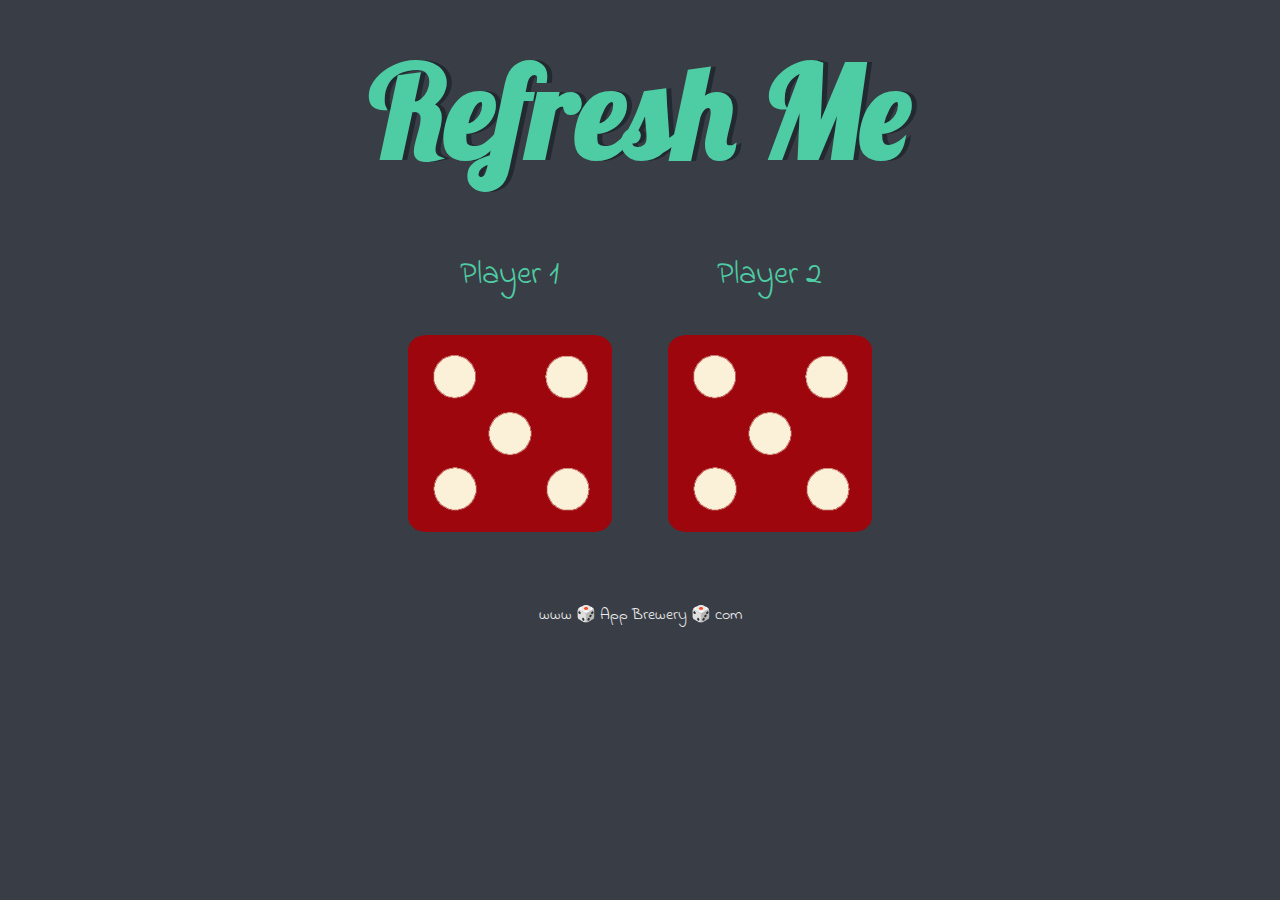
==== index.html @ 27fc9c2b "Add files via upload" ====
<!DOCTYPE html>
<html lang="en" dir="ltr">
  <head>
    <meta charset="utf-8">
    <title>Dicee</title>
    <link href="https://fonts.googleapis.com/css?family=Indie+Flower|Lobster" rel="stylesheet">
    <link rel="stylesheet" href="./styles.css">
  </head>
  <body>

    <div class="container">
      <h1>Refresh Me</h1>
      <h1 class="winner"></h1>

      <div class="dice">
        <p>Player 1</p>
        <img class="img1" src="">
      </div>

      <div class="dice">
        <p>Player 2</p>
        <img class="img2" src="">
      </div>

    </div>

    <script src="./index.js"></script>
  </body>

  <footer>
    www 🎲 App Brewery 🎲 com
  </footer>
</html>
---- styles.css ----
.container {
  width: 70%;
  margin: auto;
  text-align: center;
}

.dice {
  text-align: center;
  display: inline-block;

}

body {
  background-color: #393E46;
}

h1 {
  margin: 30px;
  font-family: 'Lobster', cursive;
  text-shadow: 5px 0 #232931;
  font-size: 8rem;
  color: #4ECCA3;
}
.winner {
  margin: 30px;
  font-family: 'Lobster', cursive;
  text-shadow: 5px 0 #232931;
  font-size: 6rem;
  color: #5bcc4e;
}

p {
  font-size: 2rem;
  color: #4ECCA3;
  font-family: 'Indie Flower', cursive;
}

img {
  width: 80%;
}

footer {
  margin-top: 5%;
  color: #EEEEEE;
  text-align: center;
  font-family: 'Indie Flower', cursive;

}
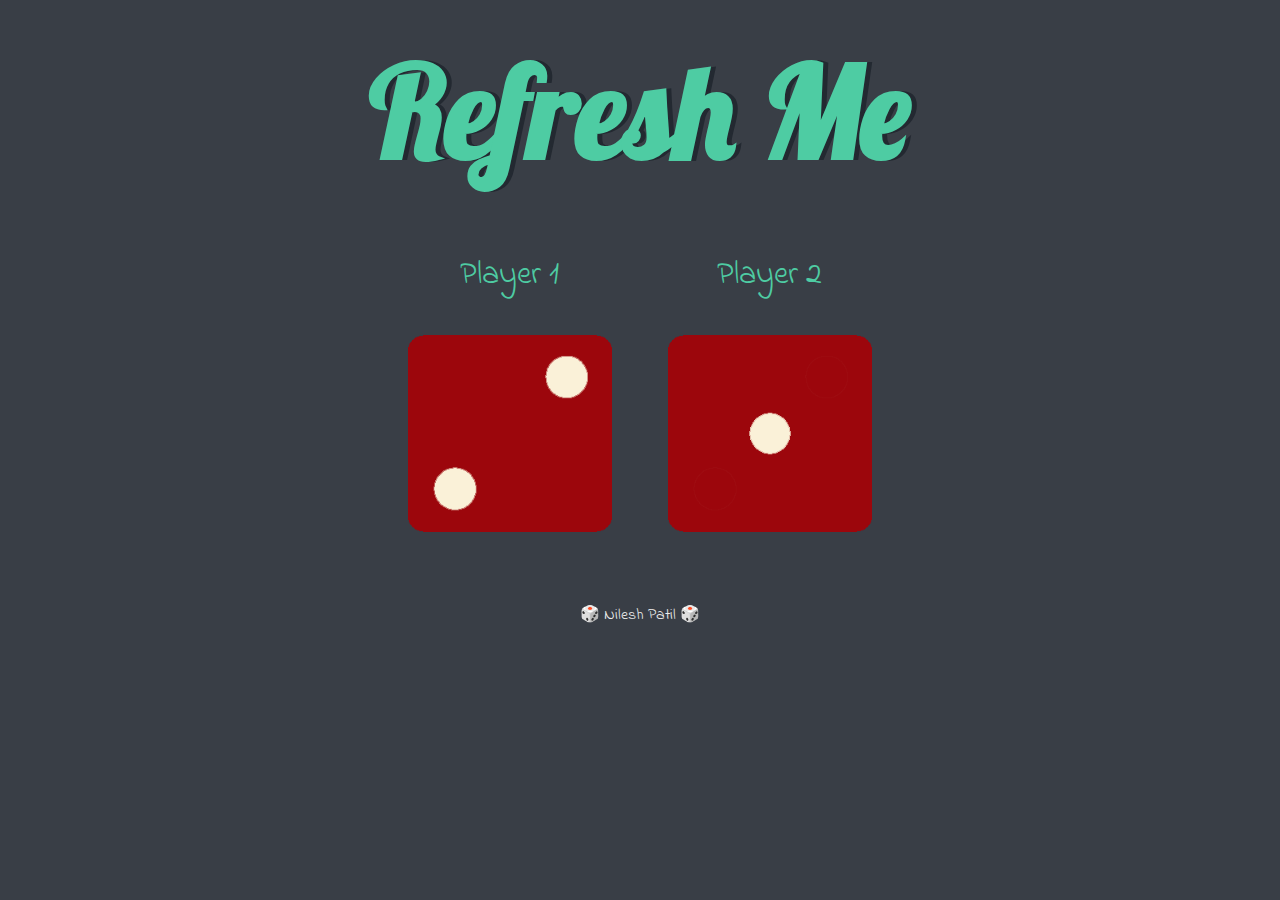
==== commit 5a218807: "Update index.html" ====
--- a/index.html
+++ b/index.html
@@ -28,6 +28,6 @@
   </body>
 
   <footer>
-    www 🎲 App Brewery 🎲 com
+     🎲 Nilesh Patil 🎲 
   </footer>
 </html>
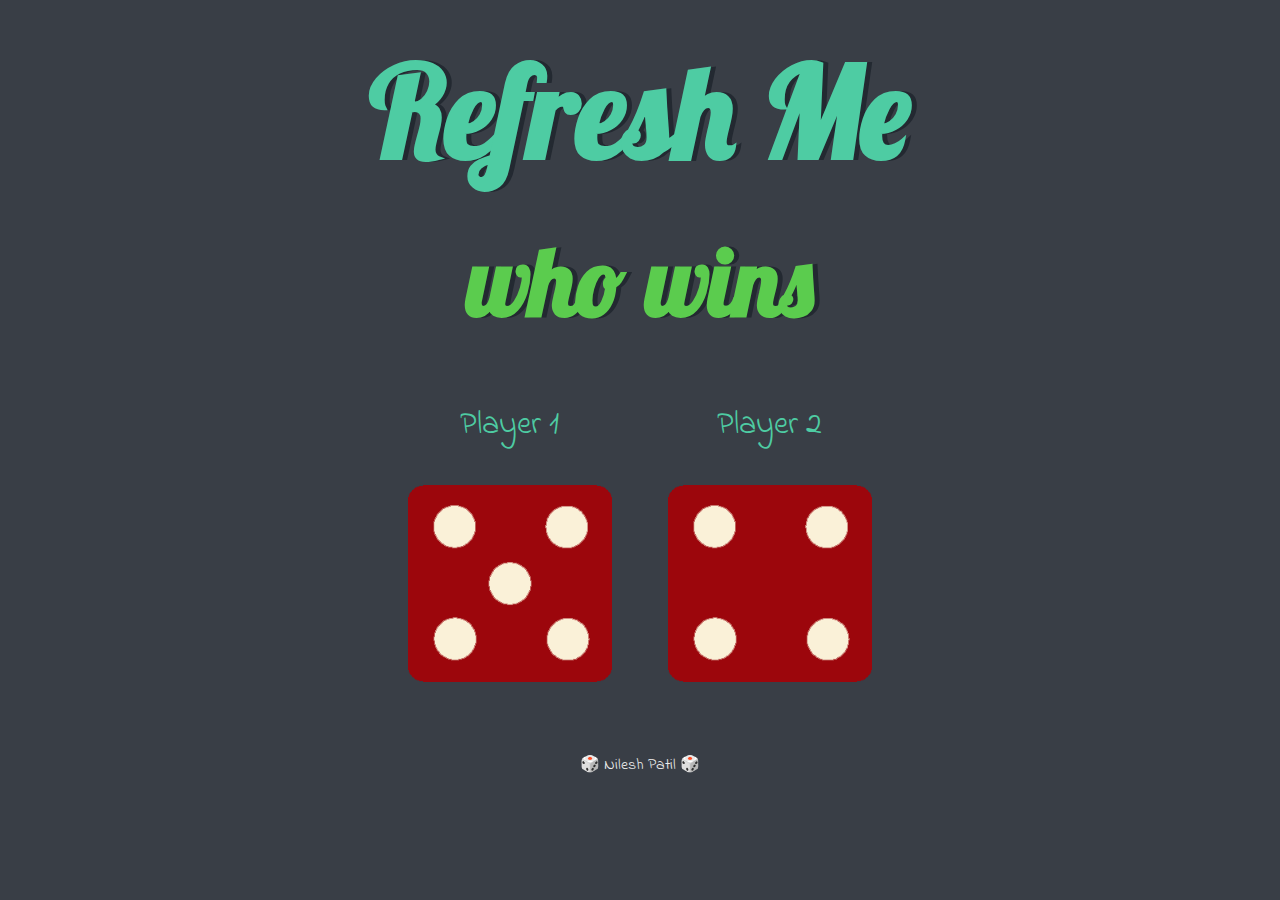
==== commit 8fd34df1: "Update index.html" ====
--- a/index.html
+++ b/index.html
@@ -10,7 +10,7 @@
 
     <div class="container">
       <h1>Refresh Me</h1>
-      <h1 class="winner"></h1>
+      <h1 class="winner">who wins</h1>
 
       <div class="dice">
         <p>Player 1</p>
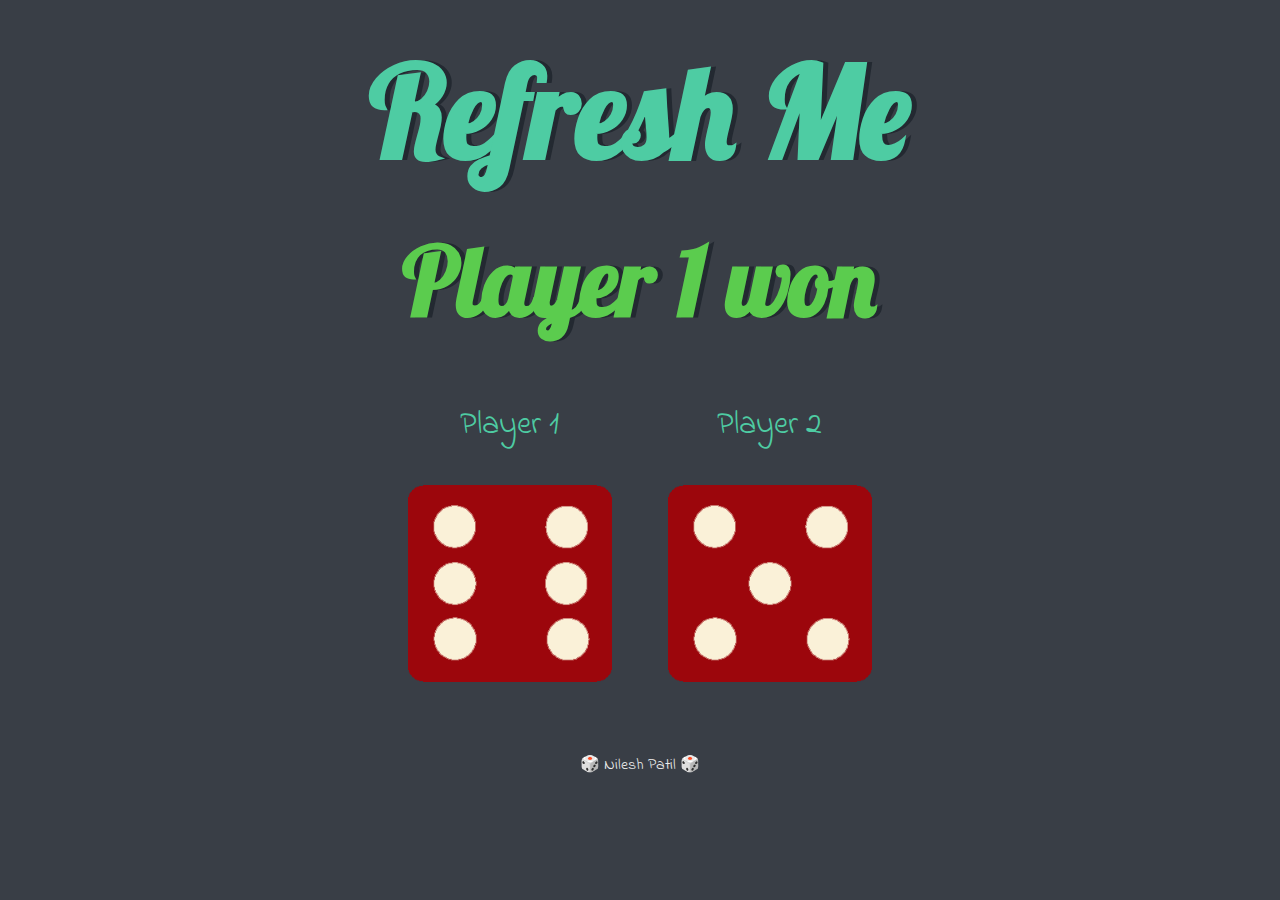
==== commit ced25ac9: "index.html" ====
--- a/index.html
+++ b/index.html
@@ -10,7 +10,7 @@
 
     <div class="container">
       <h1>Refresh Me</h1>
-      <h1 class="winner">who wins</h1>
+      <h1 class="winner"></h1>
 
       <div class="dice">
         <p>Player 1</p>
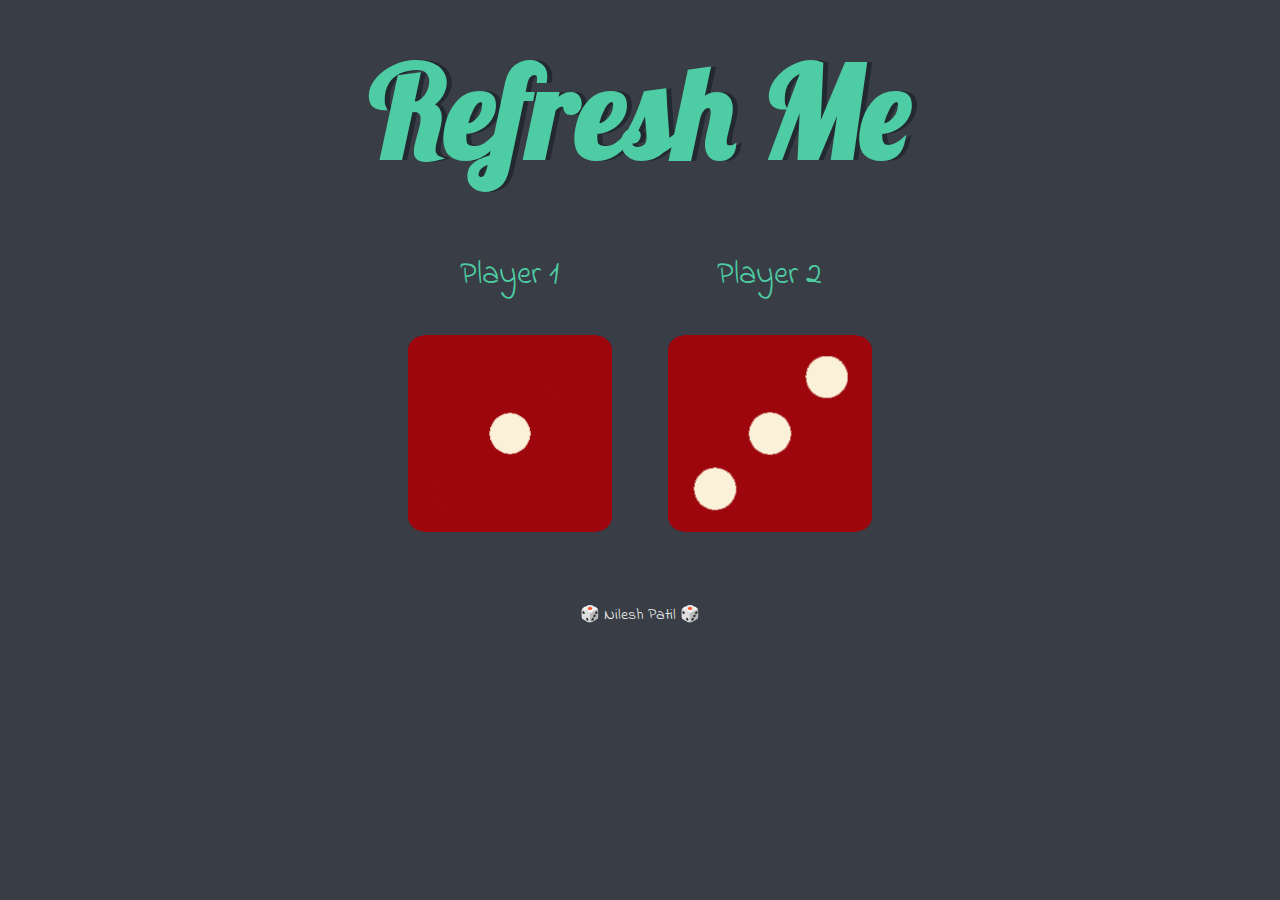
==== commit 68653478: "index.html" ====
--- a/index.html
+++ b/index.html
@@ -10,7 +10,7 @@
 
     <div class="container">
       <h1>Refresh Me</h1>
-      <h1 class="winner"></h1>
+      <h1 class="one"></h1>
 
       <div class="dice">
         <p>Player 1</p>
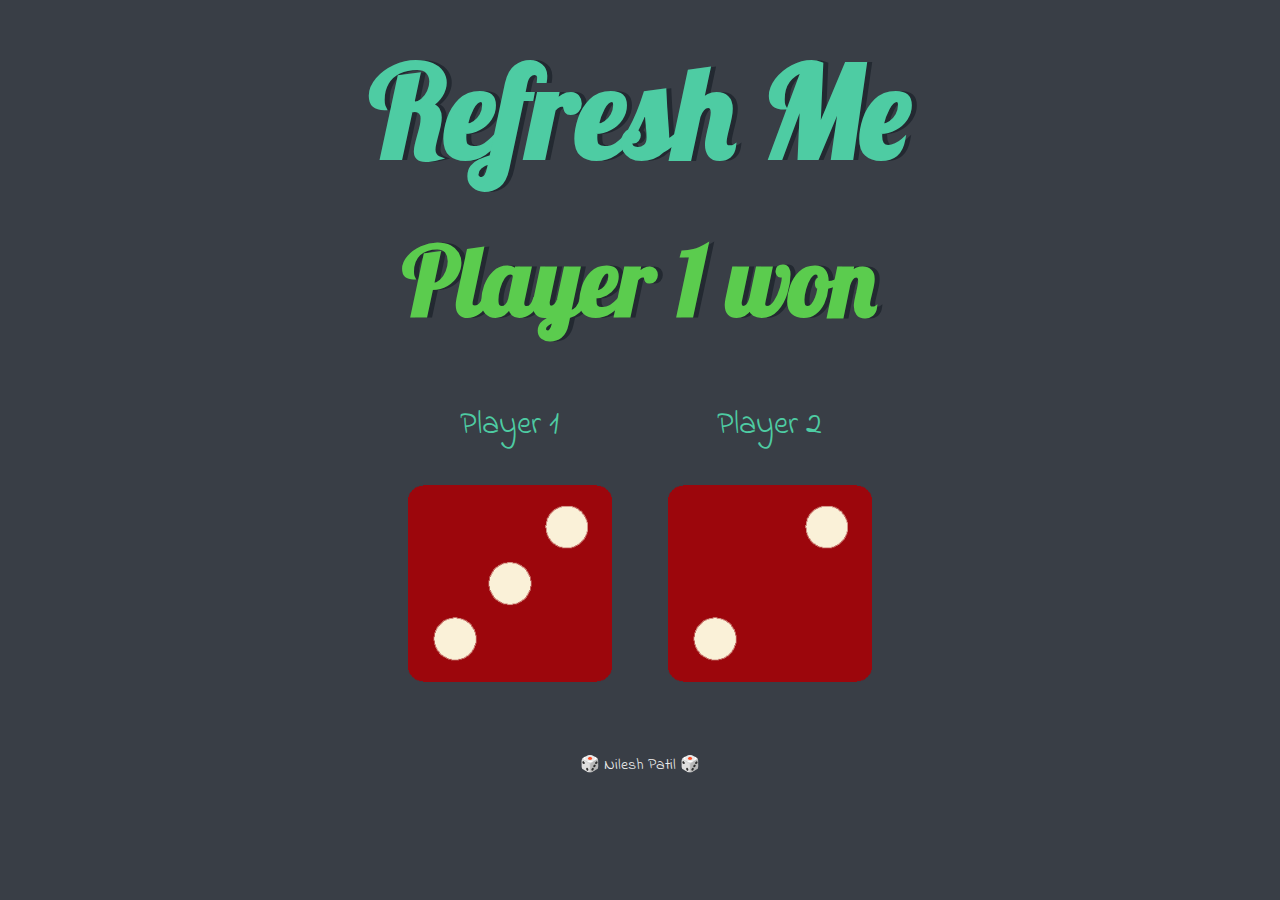
==== commit d8154d2b: "index.html" ====
--- a/index.html
+++ b/index.html
@@ -10,7 +10,7 @@
 
     <div class="container">
       <h1>Refresh Me</h1>
-      <h1 class="one"></h1>
+      <h1 class="winner"></h1>
 
       <div class="dice">
         <p>Player 1</p>
